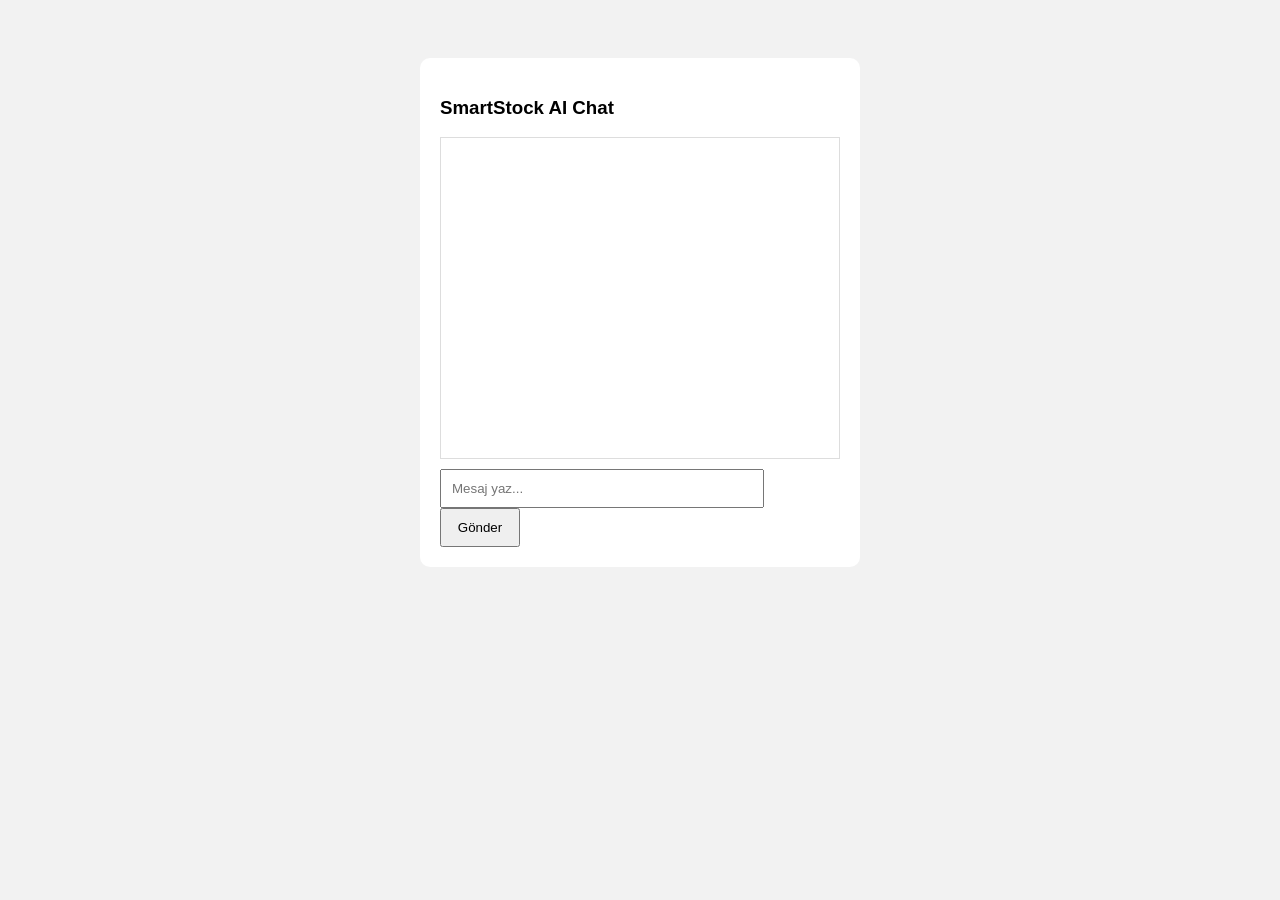
==== static/index.html @ d63a7186 "Create index.html" ====
<!DOCTYPE html>
<html>
<head>
    <title>SmartStock AI</title>
    <style>
        body {
            font-family: Arial;
            background: #f2f2f2;
            display: flex;
            justify-content: center;
        }

        .chat-box {
            width: 400px;
            margin-top: 50px;
            background: white;
            padding: 20px;
            border-radius: 10px;
        }

        #messages {
            height: 300px;
            overflow-y: auto;
            border: 1px solid #ddd;
            padding: 10px;
            margin-bottom: 10px;
        }

        input {
            width: 75%;
            padding: 10px;
        }

        button {
            padding: 10px;
            width: 20%;
        }

        .user {
            text-align: right;
            color: blue;
        }

        .bot {
            text-align: left;
            color: green;
        }
    </style>
</head>

<body>

<div class="chat-box">
    <h3>SmartStock AI Chat</h3>

    <div id="messages"></div>

    <input id="input" placeholder="Mesaj yaz...">
    <button onclick="send()">Gönder</button>
</div>

<script>
async function send() {
    let input = document.getElementById("input");
    let message = input.value;

    if (!message) return;

    let messages = document.getElementById("messages");

    messages.innerHTML += "<div class='user'>" + message + "</div>";

    let res = await fetch("http://127.0.0.1:8000/chat?message=" + encodeURIComponent(message));
    let data = await res.json();

    messages.innerHTML += "<div class='bot'>" + data.answer + "</div>";

    input.value = "";
}
</script>

</body>
</html>
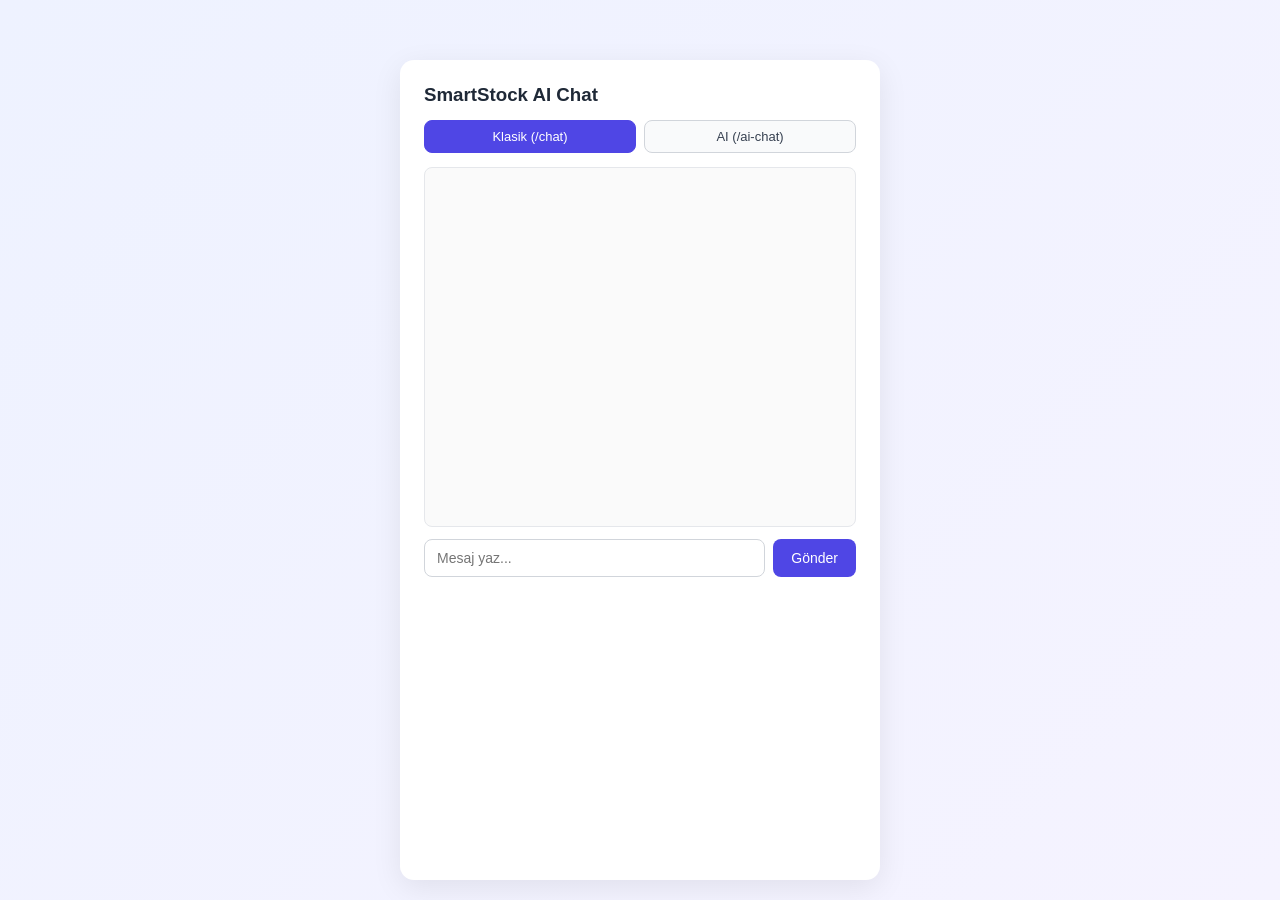
==== commit 1d4c0520: "MiniMax tabanlı /ai-chat endpoint'i ve mod seçici arayüz eklendi - /ai-chat: stok ve sipariş verisin" ====
--- a/static/index.html
+++ b/static/index.html
@@ -1,50 +1,133 @@
 <!DOCTYPE html>
-<html>
+<html lang="tr">
 <head>
+    <meta charset="UTF-8">
     <title>SmartStock AI</title>
     <style>
+        * { box-sizing: border-box; }
+
         body {
-            font-family: Arial;
-            background: #f2f2f2;
+            font-family: -apple-system, BlinkMacSystemFont, "Segoe UI", Arial, sans-serif;
+            background: linear-gradient(135deg, #eef2ff 0%, #f5f3ff 100%);
             display: flex;
             justify-content: center;
+            min-height: 100vh;
+            margin: 0;
+            padding: 20px;
         }
 
         .chat-box {
-            width: 400px;
-            margin-top: 50px;
+            width: 480px;
+            max-width: 100%;
+            margin-top: 40px;
             background: white;
-            padding: 20px;
-            border-radius: 10px;
+            padding: 24px;
+            border-radius: 14px;
+            box-shadow: 0 8px 30px rgba(0, 0, 0, 0.08);
+            display: flex;
+            flex-direction: column;
+        }
+
+        h3 {
+            margin: 0 0 14px 0;
+            color: #1f2937;
+        }
+
+        .mode-row {
+            display: flex;
+            gap: 8px;
+            margin-bottom: 14px;
+        }
+
+        .mode-btn {
+            flex: 1;
+            padding: 8px 12px;
+            border: 1px solid #d1d5db;
+            background: #f9fafb;
+            color: #374151;
+            border-radius: 8px;
+            cursor: pointer;
+            font-size: 13px;
+            transition: all 0.15s ease;
+        }
+
+        .mode-btn:hover { background: #f3f4f6; }
+
+        .mode-btn.active {
+            background: #4f46e5;
+            color: white;
+            border-color: #4f46e5;
         }
 
         #messages {
-            height: 300px;
+            height: 360px;
             overflow-y: auto;
-            border: 1px solid #ddd;
-            padding: 10px;
-            margin-bottom: 10px;
-        }
-
-        input {
-            width: 75%;
-            padding: 10px;
-        }
-
-        button {
-            padding: 10px;
-            width: 20%;
+            border: 1px solid #e5e7eb;
+            border-radius: 8px;
+            padding: 12px;
+            margin-bottom: 12px;
+            background: #fafafa;
+            display: flex;
+            flex-direction: column;
+            gap: 8px;
+        }
+
+        .bubble {
+            max-width: 80%;
+            padding: 8px 12px;
+            border-radius: 12px;
+            white-space: pre-wrap;
+            word-wrap: break-word;
+            line-height: 1.4;
+            font-size: 14px;
         }
 
         .user {
-            text-align: right;
-            color: blue;
+            align-self: flex-end;
+            background: #4f46e5;
+            color: white;
+            border-bottom-right-radius: 4px;
         }
 
         .bot {
-            text-align: left;
-            color: green;
-        }
+            align-self: flex-start;
+            background: white;
+            color: #111827;
+            border: 1px solid #e5e7eb;
+            border-bottom-left-radius: 4px;
+        }
+
+        .bot.loading { color: #6b7280; font-style: italic; }
+        .bot.error { color: #b91c1c; border-color: #fecaca; background: #fef2f2; }
+
+        .input-row {
+            display: flex;
+            gap: 8px;
+        }
+
+        #input {
+            flex: 1;
+            padding: 10px 12px;
+            border: 1px solid #d1d5db;
+            border-radius: 8px;
+            font-size: 14px;
+            outline: none;
+        }
+
+        #input:focus { border-color: #4f46e5; }
+
+        #send-btn {
+            padding: 10px 18px;
+            background: #4f46e5;
+            color: white;
+            border: none;
+            border-radius: 8px;
+            cursor: pointer;
+            font-size: 14px;
+        }
+
+        #send-btn:hover:not(:disabled) { background: #4338ca; }
+        #send-btn:disabled { background: #9ca3af; cursor: not-allowed; }
     </style>
 </head>
 
@@ -53,29 +136,86 @@
 <div class="chat-box">
     <h3>SmartStock AI Chat</h3>
 
+    <div class="mode-row">
+        <button class="mode-btn active" data-mode="classic">Klasik (/chat)</button>
+        <button class="mode-btn" data-mode="ai">AI (/ai-chat)</button>
+    </div>
+
     <div id="messages"></div>
 
-    <input id="input" placeholder="Mesaj yaz...">
-    <button onclick="send()">Gönder</button>
+    <div class="input-row">
+        <input id="input" placeholder="Mesaj yaz..." autocomplete="off">
+        <button id="send-btn" onclick="send()">Gönder</button>
+    </div>
 </div>
 
 <script>
+const API_BASE = "http://127.0.0.1:8000";
+let currentMode = "classic";
+
+document.querySelectorAll(".mode-btn").forEach(btn => {
+    btn.addEventListener("click", () => {
+        document.querySelectorAll(".mode-btn").forEach(b => b.classList.remove("active"));
+        btn.classList.add("active");
+        currentMode = btn.dataset.mode;
+    });
+});
+
+document.getElementById("input").addEventListener("keydown", (e) => {
+    if (e.key === "Enter" && !e.shiftKey) {
+        e.preventDefault();
+        send();
+    }
+});
+
+function appendBubble(text, cssClass) {
+    const messages = document.getElementById("messages");
+    const div = document.createElement("div");
+    div.className = "bubble " + cssClass;
+    div.textContent = text;
+    messages.appendChild(div);
+    messages.scrollTop = messages.scrollHeight;
+    return div;
+}
+
+async function callBackend(message) {
+    if (currentMode === "ai") {
+        const res = await fetch(API_BASE + "/ai-chat", {
+            method: "POST",
+            headers: { "Content-Type": "application/json" },
+            body: JSON.stringify({ message })
+        });
+        if (!res.ok) throw new Error(await res.text());
+        return (await res.json()).answer;
+    }
+    const res = await fetch(API_BASE + "/chat?message=" + encodeURIComponent(message));
+    if (!res.ok) throw new Error(await res.text());
+    return (await res.json()).answer;
+}
+
 async function send() {
-    let input = document.getElementById("input");
-    let message = input.value;
-
+    const input = document.getElementById("input");
+    const sendBtn = document.getElementById("send-btn");
+    const message = input.value.trim();
     if (!message) return;
 
-    let messages = document.getElementById("messages");
-
-    messages.innerHTML += "<div class='user'>" + message + "</div>";
-
-    let res = await fetch("http://127.0.0.1:8000/chat?message=" + encodeURIComponent(message));
-    let data = await res.json();
-
-    messages.innerHTML += "<div class='bot'>" + data.answer + "</div>";
-
+    appendBubble(message, "user");
     input.value = "";
+    sendBtn.disabled = true;
+
+    const loadingBubble = appendBubble("Yazıyor…", "bot loading");
+
+    try {
+        const answer = await callBackend(message);
+        loadingBubble.remove();
+        appendBubble(answer, "bot");
+    } catch (err) {
+        loadingBubble.remove();
+        appendBubble("Hata: " + err.message, "bot error");
+    } finally {
+        sendBtn.disabled = false;
+        input.focus();
+    }
 }
 </script>
 
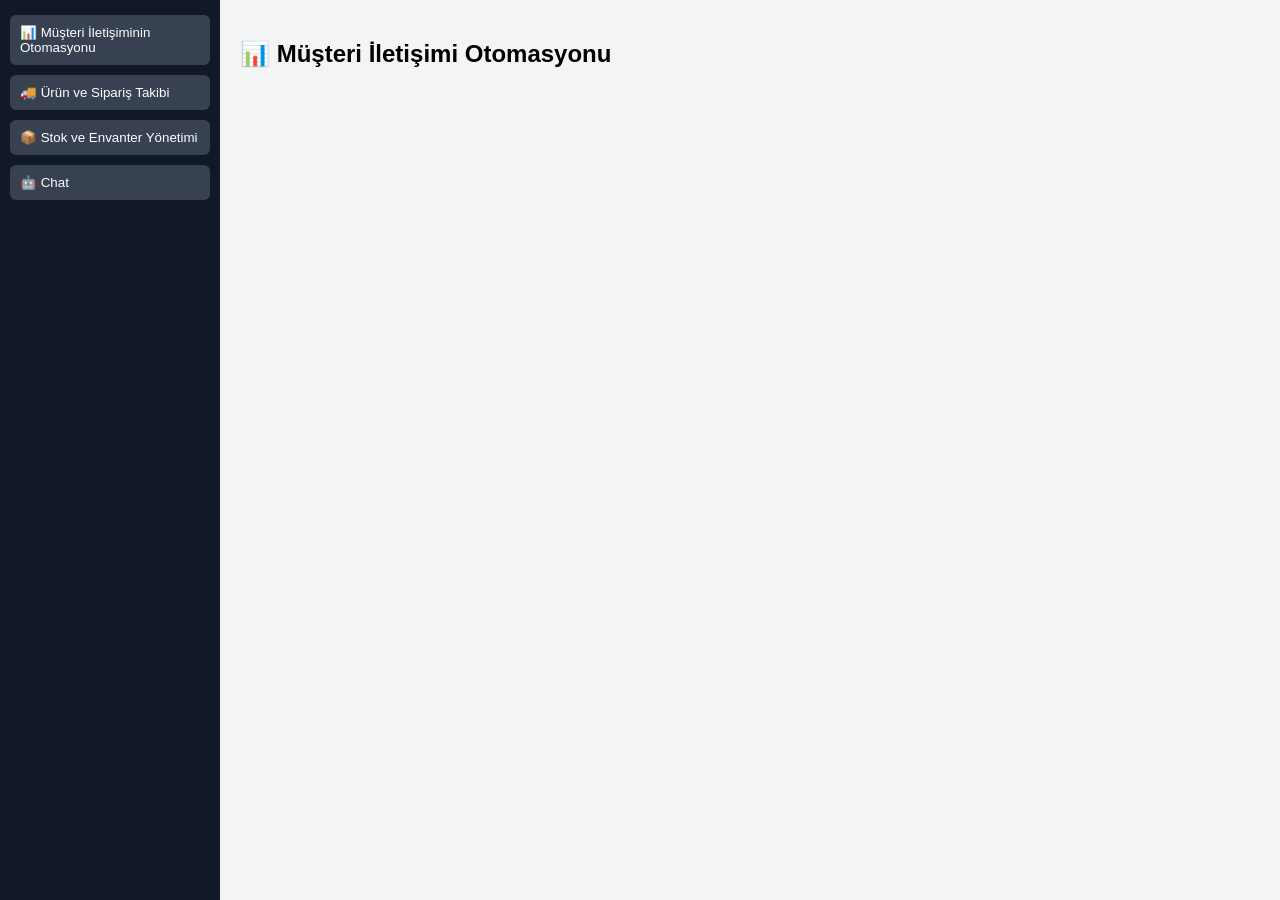
==== commit 93c3f023: "Update index.html" ====
--- a/static/index.html
+++ b/static/index.html
@@ -1,222 +1,301 @@
 <!DOCTYPE html>
 <html lang="tr">
 <head>
-    <meta charset="UTF-8">
-    <title>SmartStock AI</title>
-    <style>
-        * { box-sizing: border-box; }
-
-        body {
-            font-family: -apple-system, BlinkMacSystemFont, "Segoe UI", Arial, sans-serif;
-            background: linear-gradient(135deg, #eef2ff 0%, #f5f3ff 100%);
-            display: flex;
-            justify-content: center;
-            min-height: 100vh;
-            margin: 0;
-            padding: 20px;
-        }
-
-        .chat-box {
-            width: 480px;
-            max-width: 100%;
-            margin-top: 40px;
-            background: white;
-            padding: 24px;
-            border-radius: 14px;
-            box-shadow: 0 8px 30px rgba(0, 0, 0, 0.08);
-            display: flex;
-            flex-direction: column;
-        }
-
-        h3 {
-            margin: 0 0 14px 0;
-            color: #1f2937;
-        }
-
-        .mode-row {
-            display: flex;
-            gap: 8px;
-            margin-bottom: 14px;
-        }
-
-        .mode-btn {
-            flex: 1;
-            padding: 8px 12px;
-            border: 1px solid #d1d5db;
-            background: #f9fafb;
-            color: #374151;
-            border-radius: 8px;
-            cursor: pointer;
-            font-size: 13px;
-            transition: all 0.15s ease;
-        }
-
-        .mode-btn:hover { background: #f3f4f6; }
-
-        .mode-btn.active {
-            background: #4f46e5;
-            color: white;
-            border-color: #4f46e5;
-        }
-
-        #messages {
-            height: 360px;
-            overflow-y: auto;
-            border: 1px solid #e5e7eb;
-            border-radius: 8px;
-            padding: 12px;
-            margin-bottom: 12px;
-            background: #fafafa;
-            display: flex;
-            flex-direction: column;
-            gap: 8px;
-        }
-
-        .bubble {
-            max-width: 80%;
-            padding: 8px 12px;
-            border-radius: 12px;
-            white-space: pre-wrap;
-            word-wrap: break-word;
-            line-height: 1.4;
-            font-size: 14px;
-        }
-
-        .user {
-            align-self: flex-end;
-            background: #4f46e5;
-            color: white;
-            border-bottom-right-radius: 4px;
-        }
-
-        .bot {
-            align-self: flex-start;
-            background: white;
-            color: #111827;
-            border: 1px solid #e5e7eb;
-            border-bottom-left-radius: 4px;
-        }
-
-        .bot.loading { color: #6b7280; font-style: italic; }
-        .bot.error { color: #b91c1c; border-color: #fecaca; background: #fef2f2; }
-
-        .input-row {
-            display: flex;
-            gap: 8px;
-        }
-
-        #input {
-            flex: 1;
-            padding: 10px 12px;
-            border: 1px solid #d1d5db;
-            border-radius: 8px;
-            font-size: 14px;
-            outline: none;
-        }
-
-        #input:focus { border-color: #4f46e5; }
-
-        #send-btn {
-            padding: 10px 18px;
-            background: #4f46e5;
-            color: white;
-            border: none;
-            border-radius: 8px;
-            cursor: pointer;
-            font-size: 14px;
-        }
-
-        #send-btn:hover:not(:disabled) { background: #4338ca; }
-        #send-btn:disabled { background: #9ca3af; cursor: not-allowed; }
-    </style>
+<meta charset="UTF-8">
+<title>SmartStock AI</title>
+
+<style>
+* { box-sizing: border-box; }
+
+body {
+    margin: 0;
+    font-family: Arial;
+    display: flex;
+    min-height: 100vh; 
+    align-items: stretch;
+}
+
+/* MENU */
+.menu {
+    width: 220px;
+    background: #111827;
+    display: flex;
+    flex-direction: column;
+    padding: 10px;
+    min-height: 100vh;
+}
+
+/* CONTENT */
+.content {
+    flex: 1;
+    padding: 20px;
+    background: #f3f4f6;
+    min-height: 100vh;
+}
+
+.menu button {
+    padding: 10px;
+    margin: 5px 0;
+    border: none;
+    background: #374151;
+    color: white;
+    cursor: pointer;
+    border-radius: 6px;
+    text-align: left;
+}
+
+.menu button:hover {
+    background: #4f46e5;
+}
+
+.page { display: none; }
+.page.active { display: block; }
+
+.submenu button {
+    padding: 8px;
+    margin-right: 5px;
+    border: none;
+    background: #e5e7eb;
+    cursor: pointer;
+    border-radius: 6px;
+}
+
+.submenu button.active {
+    background: #4f46e5;
+    color: white;
+}
+
+.chat-box {
+    width: 100%;
+    max-width: 600px;
+    background: white;
+    padding: 24px;
+    border-radius: 14px;
+    box-shadow: 0 4px 6px -1px rgba(0, 0, 0, 0.1);
+}
+
+#messages {
+    height: 360px;
+    overflow-y: auto;
+    border: 1px solid #e5e7eb;
+    border-radius: 8px;
+    padding: 12px;
+    margin-bottom: 12px;
+    background: #fafafa;
+}
+
+.bubble {
+    max-width: 80%;
+    padding: 8px 12px;
+    border-radius: 12px;
+    margin: 5px 0;
+    word-wrap: break-word;
+}
+
+.user {
+    background: #4f46e5;
+    color: white;
+    margin-left: auto;
+}
+
+.bot {
+    background: #e5e7eb;
+    color: #1f2937;
+}
+
+#aiBox {
+    background: white;
+    padding: 15px;
+    border-radius: 8px;
+    min-height: 120px;
+    white-space: pre-wrap;
+    line-height: 1.6;
+    border: 1px solid #e5e7eb;
+    box-shadow: 0 2px 4px rgba(0,0,0,0.05);
+}
+</style>
+
 </head>
 
 <body>
 
-<div class="chat-box">
-    <h3>SmartStock AI Chat</h3>
-
-    <div class="mode-row">
-        <button class="mode-btn active" data-mode="classic">Klasik (/chat)</button>
-        <button class="mode-btn" data-mode="ai">AI (/ai-chat)</button>
+<!-- MENU -->
+<div class="menu">
+
+    <button onclick="showPage('dashboard')">📊 Müşteri İletişiminin Otomasyonu </button>
+    <button onclick="showPage('products')">🚚 Ürün ve Sipariş Takibi</button>
+    <button onclick="showPage('orders')">📦 Stok ve Envanter Yönetimi </button>
+    <button onclick="showPage('chat')">🤖 Chat</button>
+
+</div>
+
+<!-- CONTENT -->
+<div class="content">
+
+    <!-- DASHBOARD -->
+    <div id="dashboard" class="page active">
+        <h2>📊 Müşteri İletişimi Otomasyonu </h2>
     </div>
 
-    <div id="messages"></div>
-
-    <div class="input-row">
-        <input id="input" placeholder="Mesaj yaz..." autocomplete="off">
-        <button id="send-btn" onclick="send()">Gönder</button>
+    <!-- PRODUCTS -->
+    <div id="products" class="page">
+
+        <h2>🚚 Ürün ve Sipariş Takibi</h2>
+
+        <div style="display:flex; gap:20px;">
+
+            <div style="flex:1; min-width:0;">
+
+                <div class="submenu">
+                    <button onclick="showTab('stock')">📊 Stok</button>
+                    <button onclick="showTab('live')">🚚 Anlık</button>
+                    <button onclick="showTab('history')">📜 Geçmiş</button>
+                </div>
+
+                <div id="tabContent"></div>
+
+            </div>
+
+            <div style="flex:2;">
+                <h3>🧠 AI Analiz</h3>
+                <div id="aiBox">Bir sekme seç...</div>
+            </div>
+
+        </div>
+
     </div>
+
+    <!-- ORDERS -->
+    <div id="orders" class="page">
+        <h2>📦 Stok Yönetimi</h2>
+    </div>
+
+    <!-- CHAT -->
+    <div id="chat" class="page">
+
+        <div class="chat-box">
+
+            <h3>SmartStock AI Chat</h3>
+
+            <div id="messages"></div>
+
+            <input id="input" placeholder="Mesaj yaz...">
+            <button onclick="send()">Gönder</button>
+
+        </div>
+
+    </div>
+
 </div>
 
 <script>
-const API_BASE = "http://127.0.0.1:8000";
-let currentMode = "classic";
-
-document.querySelectorAll(".mode-btn").forEach(btn => {
-    btn.addEventListener("click", () => {
-        document.querySelectorAll(".mode-btn").forEach(b => b.classList.remove("active"));
-        btn.classList.add("active");
-        currentMode = btn.dataset.mode;
+
+const API = "http://127.0.0.1:8000";
+
+let productsData = [];
+let ordersData = [];
+
+/* PAGE SWITCH */
+function showPage(id) {
+
+    document.querySelectorAll(".page")
+        .forEach(p => p.classList.remove("active"));
+
+    document.getElementById(id)
+        .classList.add("active");
+
+    if (id === "products") loadData();
+}
+
+/* LOAD DATA */
+async function loadData() {
+
+    productsData = await (await fetch(API + "/products")).json();
+    ordersData = await (await fetch(API + "/orders")).json();
+
+    showTab("stock");
+}
+
+/* AI ANALYSIS */
+async function getAIAnalysis(type) {
+
+    const res = await fetch(API + "/ai-tab-analysis", {
+        method: "POST",
+        headers: {"Content-Type": "application/json"},
+        body: JSON.stringify({
+            type,
+            products: productsData,
+            orders: ordersData
+        })
     });
-});
-
-document.getElementById("input").addEventListener("keydown", (e) => {
-    if (e.key === "Enter" && !e.shiftKey) {
-        e.preventDefault();
-        send();
+
+    const data = await res.json();
+    return data.result;
+}
+
+/* TABS */
+async function showTab(tab) {
+
+    const box = document.getElementById("tabContent");
+    const aiBox = document.getElementById("aiBox");
+
+    if (tab === "stock") {
+
+        box.innerHTML = productsData
+            .map(p => `<p>${p.name} - ${p.stock}</p>`)
+            .join("");
     }
-});
-
-function appendBubble(text, cssClass) {
-    const messages = document.getElementById("messages");
+
+    if (tab === "live") {
+
+        box.innerHTML = ordersData
+            .filter(o => o.status !== "Teslim edildi")
+            .map(o => `<p>${o.id} - ${o.customer} - ${o.status}</p>`)
+            .join("");
+    }
+
+    if (tab === "history") {
+
+        box.innerHTML = ordersData
+            .filter(o => o.status === "Teslim edildi")
+            .map(o => `<p>${o.id} - ${o.customer} - ${o.status}</p>`)
+            .join("");
+    }
+
+    aiBox.textContent = "AI düşünüyor...";
+
+    aiBox.textContent = await getAIAnalysis(tab);
+}
+
+/* CHAT */
+function append(text, cls) {
+
     const div = document.createElement("div");
-    div.className = "bubble " + cssClass;
+    div.className = "bubble " + cls;
     div.textContent = text;
-    messages.appendChild(div);
-    messages.scrollTop = messages.scrollHeight;
-    return div;
-}
-
-async function callBackend(message) {
-    if (currentMode === "ai") {
-        const res = await fetch(API_BASE + "/ai-chat", {
-            method: "POST",
-            headers: { "Content-Type": "application/json" },
-            body: JSON.stringify({ message })
-        });
-        if (!res.ok) throw new Error(await res.text());
-        return (await res.json()).answer;
-    }
-    const res = await fetch(API_BASE + "/chat?message=" + encodeURIComponent(message));
-    if (!res.ok) throw new Error(await res.text());
-    return (await res.json()).answer;
+
+    document.getElementById("messages").appendChild(div);
 }
 
 async function send() {
+
     const input = document.getElementById("input");
-    const sendBtn = document.getElementById("send-btn");
-    const message = input.value.trim();
-    if (!message) return;
-
-    appendBubble(message, "user");
+
+    const msg = input.value.trim();
+    if (!msg) return;
+
+    append(msg, "user");
     input.value = "";
-    sendBtn.disabled = true;
-
-    const loadingBubble = appendBubble("Yazıyor…", "bot loading");
-
-    try {
-        const answer = await callBackend(message);
-        loadingBubble.remove();
-        appendBubble(answer, "bot");
-    } catch (err) {
-        loadingBubble.remove();
-        appendBubble("Hata: " + err.message, "bot error");
-    } finally {
-        sendBtn.disabled = false;
-        input.focus();
-    }
-}
+
+    const res = await fetch(
+        API + "/chat?message=" + encodeURIComponent(msg)
+    );
+
+    const data = await res.json();
+
+    append(data.answer, "bot");
+}
+
 </script>
 
 </body>
